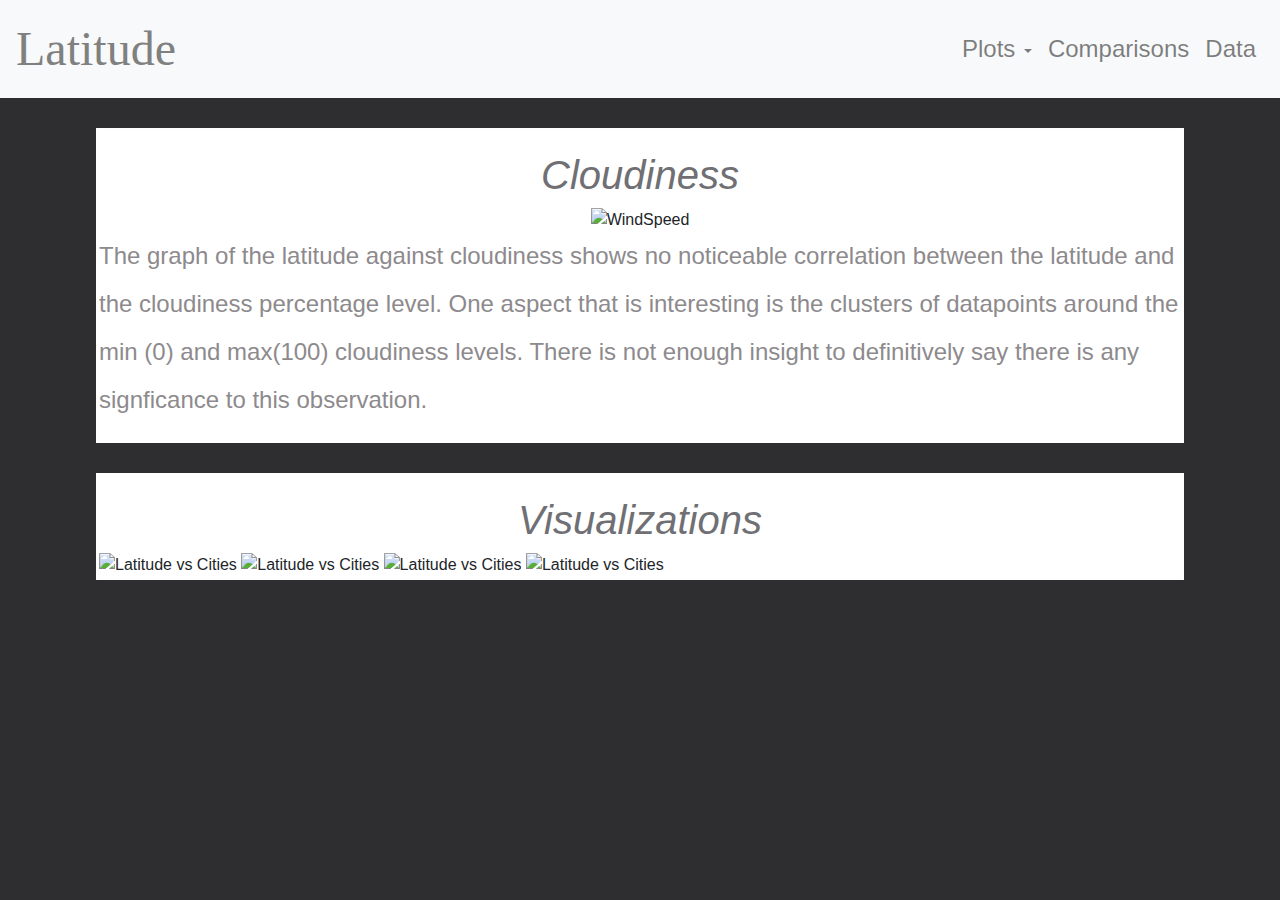
==== cloudiness.html @ 1784d9f3 "Add files via upload" ====
<!DOCTYPE html>
<html lang="en">
<head>

  <meta charset="UTF-8">
  <meta name="viewport" content="width=device-width, initial-scale=1.0">
  <meta name="viewport" content="width=device-width, initial-scale=1, shrink-to-fit=no">
  <link rel="stylesheet" type="text/css" href="stylesheet.css">
  
  <!-- Bootstrap CSS -->
  <link rel="stylesheet" href="https://stackpath.bootstrapcdn.com/bootstrap/4.4.1/css/bootstrap.min.css" integrity="sha384-Vkoo8x4CGsO3+Hhxv8T/Q5PaXtkKtu6ug5TOeNV6gBiFeWPGFN9MuhOf23Q9Ifjh" crossorigin="anonymous">
  <!-- Creating the Navigation Bar -->
  <title>Document</title>
  <nav class="navbar navbar-expand-lg navbar-light bg-light">
    <a class="navbar-brand" href="index.html"> <font face="Bedrock" color = "grey" size = "10">Latitude</font> </a>
    <button class="navbar-toggler" type="button" data-toggle="collapse" data-target="#navbarNavDropdown" aria-controls="navbarNavDropdown" aria-expanded="false" aria-label="Toggle navigation">
      <span class="navbar-toggler-icon"></span>
    </button>
    <div class="collapse navbar-collapse" id="navbarNavDropdown">
      <ul class="navbar-nav ml-auto">
        <!-- Drop Down Menu on Nav Bar -->
        <li class="nav-item dropdown">
          <a class="nav-link dropdown-toggle" href="plots.html" id="navbarDropdownMenuLink" role="button" data-toggle="dropdown" aria-haspopup="true" aria-expanded="false">
            <font size = "5" >Plots</font>
          </a>
          <div class="dropdown-menu" aria-labelledby="navbarDropdownMenuLink">
            <a class="dropdown-item" href="maxtemp.html">Max Temperature</a>
            <a class="dropdown-item" href="cloudiness.html">Cloudiness</a>
            <a class="dropdown-item" href="humidity.html">Humidity</a>
            <a class="dropdown-item" href="windspeed.html">Wind Speed</a>

          </div>
        </li>
        <!-- Other Navigation Bar Contents-->
        <li class="nav-item">
          <a class="nav-link" href="comparisons.html"> <font size = "5">Comparisons</font></a>
        </li>
        <li class="nav-item">
          <a class="nav-link" href="data2.html"> <font size = "5">Data</font></a>
        </li>
      </ul>
   
    </div>
  </nav>
  <style>
    .img-container {
      text-align: center;
      display: block;
    }
  </style>
</head>

<body style = "background-color:rgb(46, 46, 48);">
    
    <div class="center">
      <h1 align="center">Cloudiness</h1>
      <span class= "img-container">
        <img src="Images/Fig3.png" alt="WindSpeed" > 
      </span>
    
      <p> The graph of the latitude against cloudiness shows no noticeable correlation between the latitude and the cloudiness percentage level. One aspect that is interesting is the clusters of datapoints around
          the min (0) and max(100) cloudiness levels. There is not enough insight to definitively say there is any signficance to this observation.
    
      </p>
    
      
    </div>
  
    <div class="center">
      <h1 align="center">Visualizations</h1>
      <img src="Images/Fig1.png" alt="Latitude vs Cities" HSPACE=”80” VSPACE=”80” width="320px"/> 
      <img src="Images/Fig2.png" alt="Latitude vs Cities" HSPACE=”80” VSPACE=”80” width="320px"/> 
      <img src="Images/Fig3.png" alt="Latitude vs Cities" HSPACE=”80” VSPACE=”80” width="320px"/> 
      <img src="Images/Fig4.png" alt="Latitude vs Cities" HSPACE=”80” VSPACE=”80” width="320px"/> 
      
    </div>
  <script src="https://code.jquery.com/jquery-3.4.1.slim.min.js" integrity="sha384-J6qa4849blE2+poT4WnyKhv5vZF5SrPo0iEjwBvKU7imGFAV0wwj1yYfoRSJoZ+n" crossorigin="anonymous"></script>
  <script src="https://cdn.jsdelivr.net/npm/popper.js@1.16.0/dist/umd/popper.min.js" integrity="sha384-Q6E9RHvbIyZFJoft+2mJbHaEWldlvI9IOYy5n3zV9zzTtmI3UksdQRVvoxMfooAo" crossorigin="anonymous"></script>
  <script src="https://stackpath.bootstrapcdn.com/bootstrap/4.4.1/js/bootstrap.min.js" integrity="sha384-wfSDF2E50Y2D1uUdj0O3uMBJnjuUD4Ih7YwaYd1iqfktj0Uod8GCExl3Og8ifwB6" crossorigin="anonymous"></script>
</body> 
</html>
---- stylesheet.css ----
h1 {
    color: rgb(111, 111, 116);
    font-size: larger;
    font-style: oblique;
    font-family: Verdana, Geneva, Tahoma, sans-serif;
    font-weight: bolder;

  }

  .center {
    margin: auto;
    width: 85%;
    border: 3px solid rgb(254, 254, 254);
    background-color: white;
    margin-top: 30px;
    margin-bottom: 30px;
    padding-top: 20px;
    
  }

  p {
    color: rgb(141, 138, 141);
    font-size: x-large;
    line-height: 2;

  }
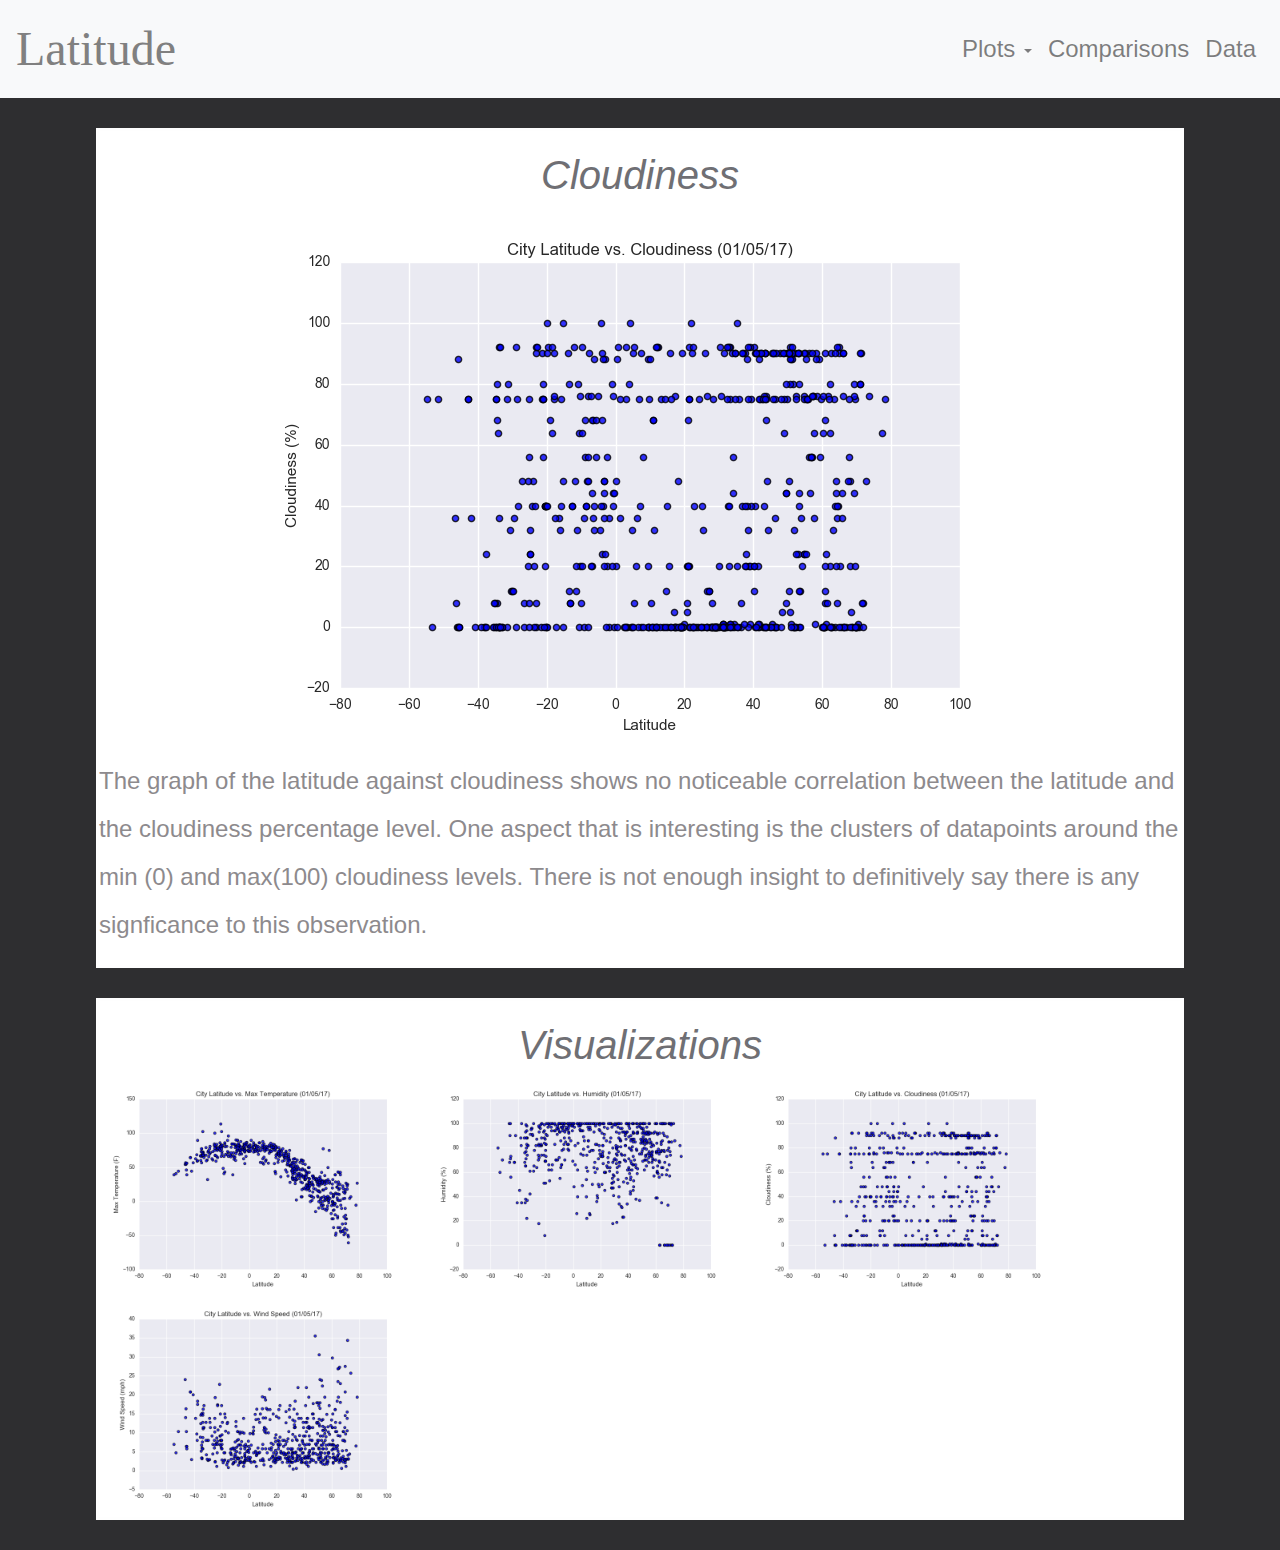
==== commit ee0e88a3: "Add files via upload" ====
--- a/cloudiness.html
+++ b/cloudiness.html
@@ -55,7 +55,7 @@
     <div class="center">
       <h1 align="center">Cloudiness</h1>
       <span class= "img-container">
-        <img src="Images/Fig3.png" alt="WindSpeed" > 
+        <img src="Fig3.png" alt="WindSpeed" > 
       </span>
     
       <p> The graph of the latitude against cloudiness shows no noticeable correlation between the latitude and the cloudiness percentage level. One aspect that is interesting is the clusters of datapoints around
@@ -68,10 +68,10 @@
   
     <div class="center">
       <h1 align="center">Visualizations</h1>
-      <img src="Images/Fig1.png" alt="Latitude vs Cities" HSPACE=”80” VSPACE=”80” width="320px"/> 
-      <img src="Images/Fig2.png" alt="Latitude vs Cities" HSPACE=”80” VSPACE=”80” width="320px"/> 
-      <img src="Images/Fig3.png" alt="Latitude vs Cities" HSPACE=”80” VSPACE=”80” width="320px"/> 
-      <img src="Images/Fig4.png" alt="Latitude vs Cities" HSPACE=”80” VSPACE=”80” width="320px"/> 
+      <img src="Fig1.png" alt="Latitude vs Cities" HSPACE=”80” VSPACE=”80” width="320px"/> 
+      <img src="Fig2.png" alt="Latitude vs Cities" HSPACE=”80” VSPACE=”80” width="320px"/> 
+      <img src="Fig3.png" alt="Latitude vs Cities" HSPACE=”80” VSPACE=”80” width="320px"/> 
+      <img src="Fig4.png" alt="Latitude vs Cities" HSPACE=”80” VSPACE=”80” width="320px"/> 
       
     </div>
   <script src="https://code.jquery.com/jquery-3.4.1.slim.min.js" integrity="sha384-J6qa4849blE2+poT4WnyKhv5vZF5SrPo0iEjwBvKU7imGFAV0wwj1yYfoRSJoZ+n" crossorigin="anonymous"></script>
